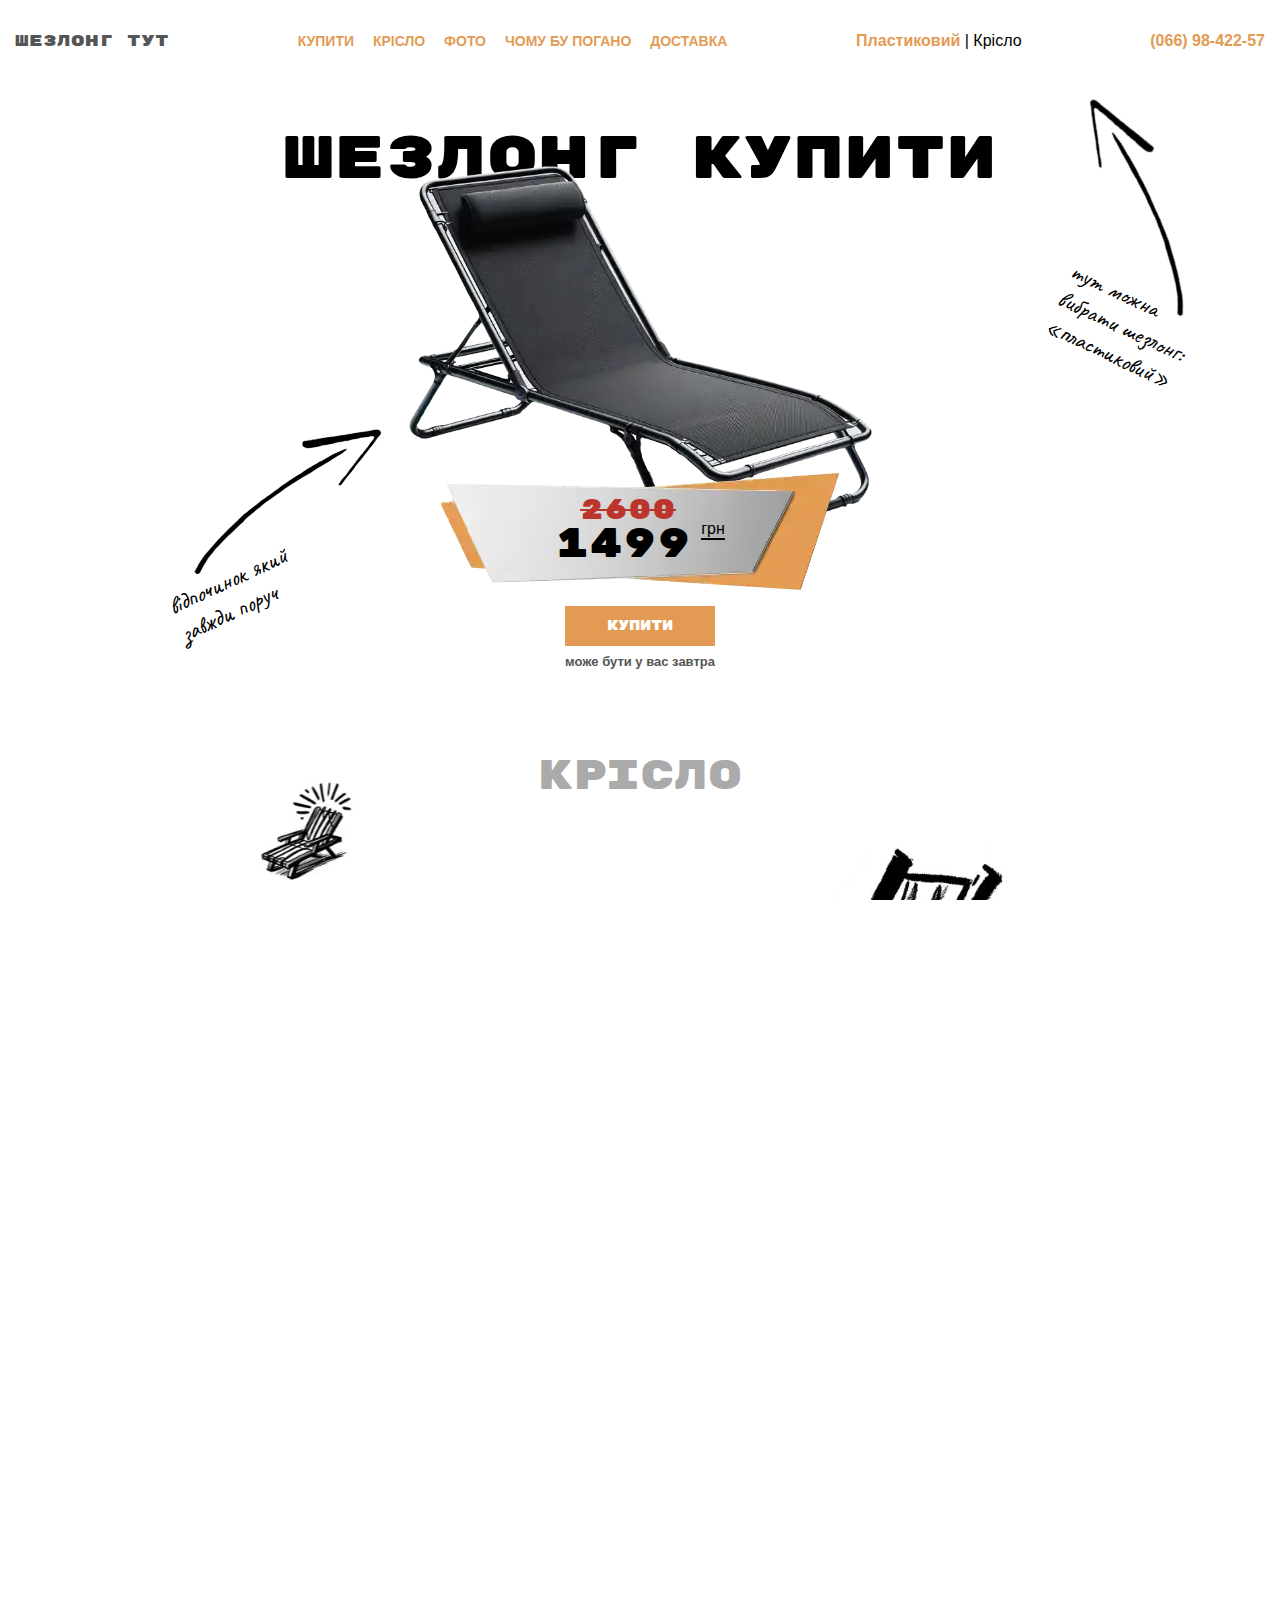
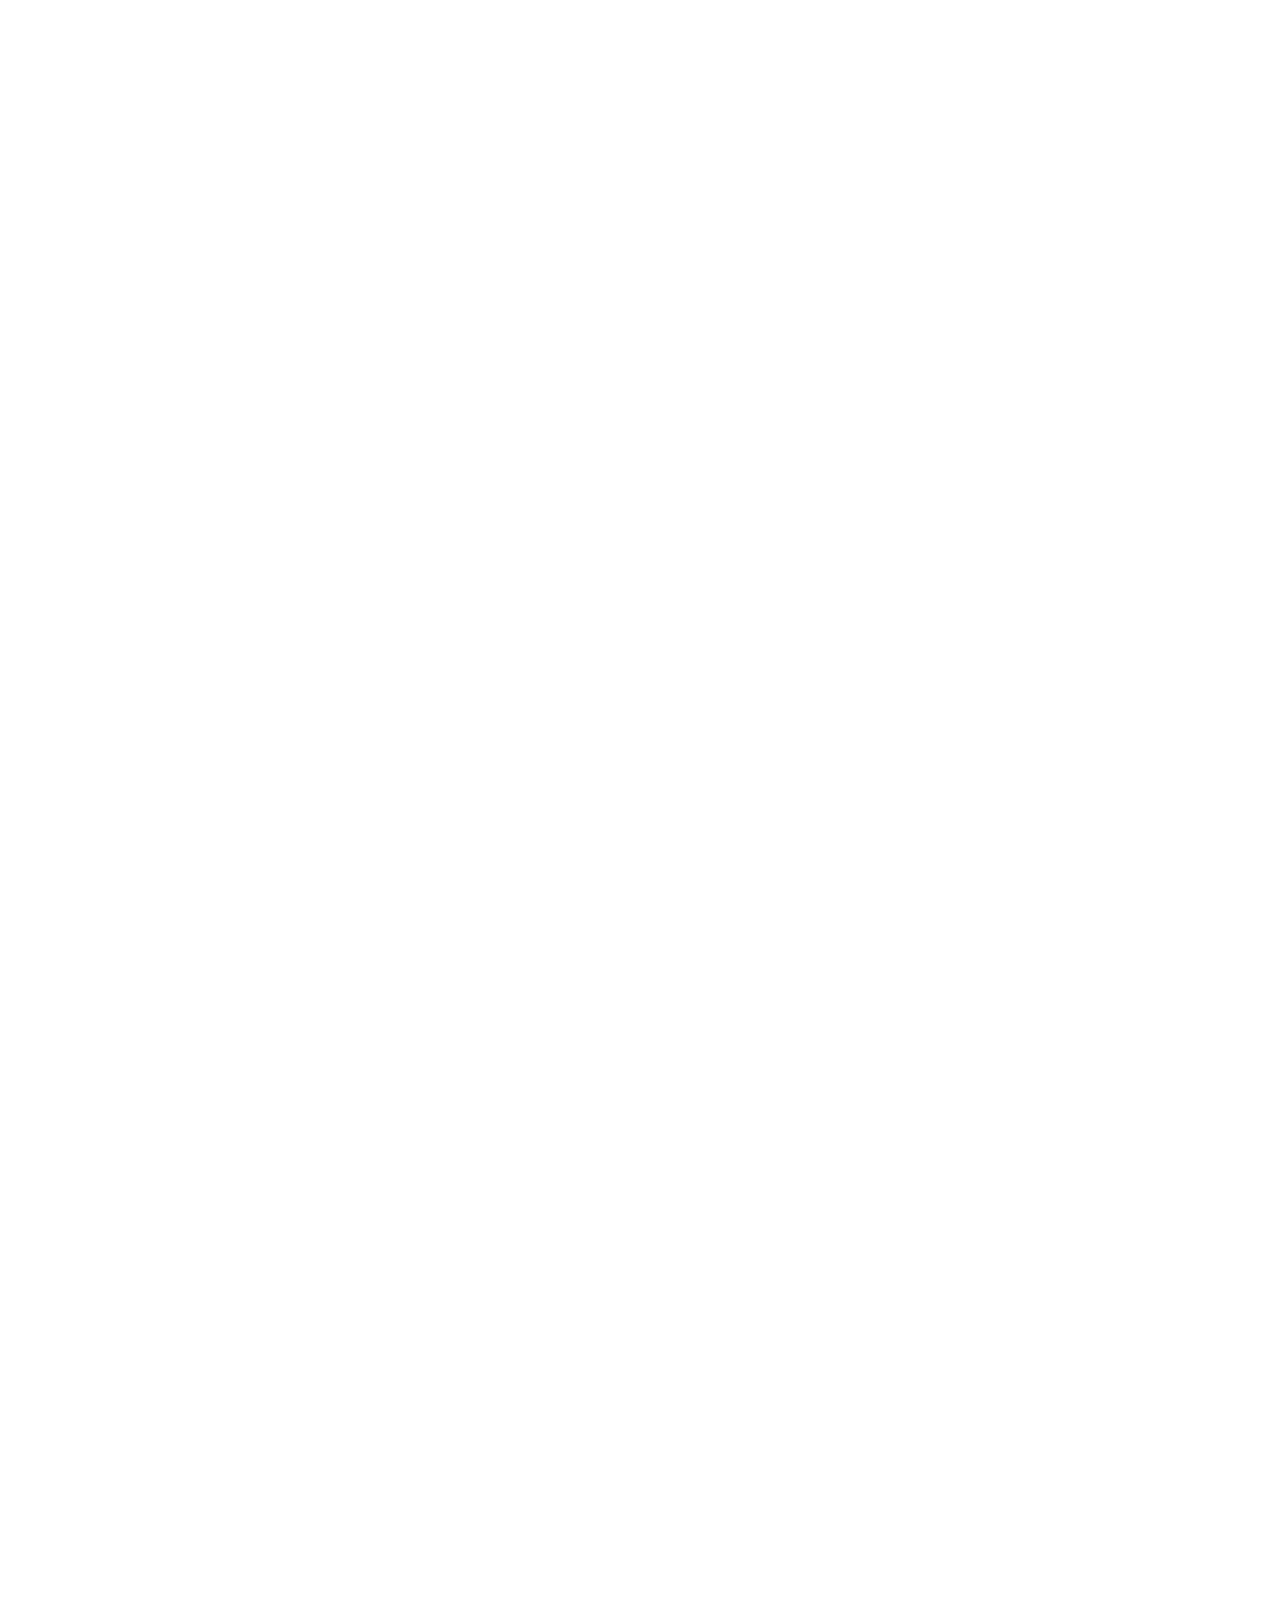
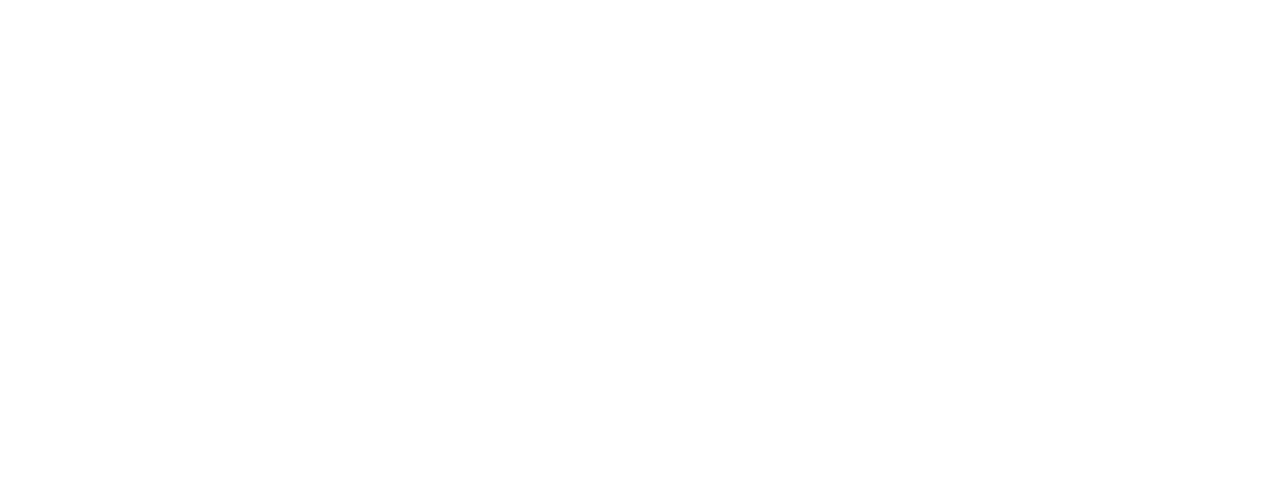
==== krislo-shezlong.html @ 0795b3d0 "added html version for new images" ====
﻿<!DOCTYPE html>
<html lang="uk">
  <head>
    <meta charset="utf-8" />
    <meta name="viewport" content="width=device-width, initial-scale=1" />
    <title>
      Купити Крісло Шезлонг (Розкладний) з Доставкою - Найкращий Вибір для
      Вашого Відпочинку (2100+ Замовлень)
    </title>
    <meta
      name="description"
      content="Крісло Шезлонг (Розкладне) або Шезлонг Пластиковий. Найкраща ціна – ТУТ! Гарантована якість та швидка доставка по всіх містах України. Більше 2100+ задоволених клієнтів. Замовляйте Шезлонг – ТУТ"
    />
    <meta
      name="keywords"
      content="шезлонг, крісло шезлонг, лежак шезлонг, шезлонг пластиковий, шезлонг купити, розкладний, складний, розкладне, складне, купити, недорого, купити бу, шезлонг новий, доставка, Київ, Львів, Україна, найкраща ціна, акція, розпродажа"
    />
    <meta property="og:title" content="Крісло Шезлонг (Розкладний)" />
    <meta
      property="og:description"
      content="Крісло Шезлонг (Розкладне) або Шезлонг Пластиковий. Найкраща ціна – ТУТ! Гарантована якість та швидка доставка по всіх містах України. Більше 2100+ задоволених клієнтів. Замовляйте Шезлонг – ТУТ"
    />
    <meta property="og:type" content="product" />
    <meta property="og:site_name" content="Шезлонг ТУТ" />
    <meta
      property="og:url"
      content="https://shezlongtut.com/krislo-shezlong/"
    />
    <meta
      property="og:image"
      content="https://shezlongtut.com/image/img-v1_promo_page-second.webp"
    />
    <meta http-equiv="content-language" content="uk-UA" />
    <meta name="robots" content="index, follow" />
    <link rel="stylesheet" type="text/css" href="style.css?v=1.1" />
    <link rel="preconnect" href="https://fonts.googleapis.com" />
    <link rel="preconnect" href="https://fonts.gstatic.com" crossorigin />
    <script type="application/ld+json">
      {
        "@context": "https://schema.org",
        "@type": "Product",
        "name": "Крісло Шезлонг (Розкладне)",
        "image": "/image/img-v1_promo_page-second.webp",
        "description": "крісло шезлонг обирають для всіх життєвих пригод, бо воно компактне і просте в використані",
        "brand": {
          "@type": "Thing",
          "name": "Шезлонг ТУТ"
        },
        "offers": {
          "@type": "Offer",
          "priceCurrency": "UAH",
          "price": "1499",
          "itemCondition": "https://schema.org/NewCondition",
          "availability": "https://schema.org/InStock",
          "seller": {
            "@type": "Organization",
            "name": "Шезлонг ТУТ"
          }
        }
      }
    </script>
  </head>
  <body>
    <div id="preloader">ШЕЗЛОНГ ТУТ</div>
    <header id="header" itemscope itemtype="http://schema.org/WebSite">
      <div class="header__box">
        <h3 class="logo">ШЕЗЛОНГ ТУТ</h3>
        <nav
          class="nav"
          role="navigation"
          itemscope
          itemtype="http://schema.org/SiteNavigationElement"
        >
          <a href="#promo" class="nav__item" itemprop="url">КУПИТИ</a>
          <a href="#about" class="nav__item" itemprop="url">КРІСЛО</a>
          <a href="#photo" class="nav__item" itemprop="url">ФОТО</a>
          <a href="#question" class="nav__item" itemprop="url"
            >ЧОМУ БУ ПОГАНО</a
          >
          <a href="#delivery" class="nav__item" itemprop="url">ДОСТАВКА</a>
        </nav>
        <div class="lang">
          <a href="/" class="lang__item">Пластиковий</a> |
          <span class="lang__item">Крісло</span>
        </div>
        <div class="phone">
          <a href="tel:+380669842257" class="phone__item">(066) 98-422-57</a>
        </div>
      </div>
    </header>
    <main>
      <section id="promo" itemscope itemtype="http://schema.org/Product">
        <h1 class="promo__title" itemprop="name">ШЕЗЛОНГ КУПИТИ</h1>
        <img
          src="image/img-v1_promo_page-second.webp?v=2.0"
          class="promo__img"
          width="463"
          height="390"
          itemprop="image"
          alt="шезлонг фотографія"
        />
        <div
          class="promo__price"
          itemprop="offers"
          itemscope
          itemtype="http://schema.org/Offer"
        >
          <meta itemprop="priceCurrency" content="UAH" />
          <span class="price__old">2600</span>
          <div class="price__new" itemprop="price">
            <span class="price__amount">1499</span>
            <span class="price__currency">грн</span>
          </div>
        </div>
        <button class="button__buy">КУПИТИ</button>
        <span class="promo__advice">може бути у вас завтра</span>
        <div class="promo__air air__left">
          <img
            src="image/arrow.png"
            width="195"
            height="150"
            loading="lazy"
            alt="показати"
          />
          <p>відпочинок який завжди поруч</p>
        </div>
        <div class="promo__air air__right">
          <img
            src="image/arrow.png"
            width="195"
            height="150"
            loading="lazy"
            alt="показати"
          />
          <p>тут можна вибрати шезлонг: «пластиковий»</p>
        </div>
      </section>
      <section id="about" itemscope itemtype="http://schema.org/Thing">
        <h2 class="about__title" itemprop="name">КРІСЛО</h2>
        <div class="wrap about__box">
          <div class="about__content">
            <h3>Недорого</h3>
            <p itemprop="description">
              Ми маємо прямого постачальника якісних шезлонгів із ціною 1499
              грн. Тоді як вартість у конкурентів значно завищена.
            </p>
            <h3>Україна</h3>
            <p>
              Вже доставлено 2100+ замовлень у ваші міста: Київ, Львів та по
              всій Україні.
            </p>
          </div>
          <img
            src="image/img-v1_about_page-first.webp?v=2.0"
            class="about__img"
            width="330"
            height="330"
            loading="lazy"
            itemprop="image"
            alt="малюнок шезлонгу"
          />
          <div class="about__air">
            <img
              src="image/img-v1_about_icon_1.webp"
              class="air__top"
              width="98"
              height="100"
              loading="lazy"
              alt="крісло"
            />
            <img
              src="image/img-v1_about_icon_2.webp"
              class="air__left"
              width="55"
              height="100"
              loading="lazy"
              alt="коктейль"
            />
            <img
              src="image/star.webp"
              class="air__right"
              width="99"
              height="100"
              loading="lazy"
              alt="сонце"
            />
          </div>
        </div>
      </section>
      <section id="photo" itemscope itemtype="http://schema.org/ItemList">
        <h2 class="photo__title">ФОТО</h2>
        <div class="wrap">
          <ol
            class="photo__list"
            itemprop="itemListElement"
            itemscope
            itemtype="http://schema.org/ListItem"
          >
            <li
              class="photo__item active"
              itemprop="item"
              itemscope
              itemtype="http://schema.org/ImageObject"
            >
              <img
                src="image/img-v1_mini_1_photo_page-second.webp"
                width="170"
                height="128"
                loading="lazy"
                alt="фотографія шезлонгу"
              />
              <meta itemprop="name" content="фотографія шезлонгу" />
            </li>
            <li
              class="photo__item"
              itemprop="item"
              itemscope
              itemtype="http://schema.org/ImageObject"
            >
              <img
                src="image/img-v1_mini_2_photo_page-second.webp"
                width="170"
                height="128"
                loading="lazy"
                alt="шезлонг складний"
              />
              <meta itemprop="name" content="шезлонг складний" />
            </li>
            <li
              class="photo__item"
              itemprop="item"
              itemscope
              itemtype="http://schema.org/ImageObject"
            >
              <img
                src="image/img-v1_mini_3_photo_page-second.webp"
                width="170"
                height="128"
                loading="lazy"
                alt="вигляд збоку"
              />
              <meta itemprop="name" content="вигляд збоку" />
            </li>
          </ol>
          <div class="photo__wrap">
            <div class="photo__frame">
              <img
                src="image/img-v1_big_1_photo_page-second.webp"
                width="550"
                height="413"
                loading="lazy"
                class="active"
                alt="фото шезлонгу"
              />
            </div>
            <div class="photo__control">
              <button class="photo__arrow-back"></button
              ><button class="photo__arrow-next"></button>
            </div>
          </div>
          <div class="photo__content">
            <h3>В наявності</h3>
            <ul>
              <li><strong>Кольори:</strong></li>
              <li>чорний, сірий, бежевий</li>
              <br />
              <li><strong>Характеристики:</strong></li>
              <li>- сталь з порошковим покриттям</li>
              <li>- діаметр труби каркаса: 25 мм</li>
              <li>- товщина труби каркаса: 1,2 мм</li>
              <li>- максимальне навантаження: 120 кг</li>
              <br />
              <li><strong>В комплекті:</strong></li>
              <li>підголовник , підставка для напоїв, підлокітники</li>
              <br />
            </ul>
            <button class="button__buy">КУПИТИ</button>
          </div>
        </div>
      </section>
      <section id="question" itemscope itemtype="http://schema.org/FAQPage">
        <h2 class="question__title">ШЕЗЛОНГ БУ <span>?</span></h2>
        <dl class="question__list">
          <div
            class="question__item"
            itemscope
            itemprop="mainEntity"
            itemtype="http://schema.org/Question"
          >
            <dt itemprop="name">Чому не варто купувати БУ?</dt>
            <dd
              itemprop="acceptedAnswer"
              itemscope
              itemtype="http://schema.org/Answer"
            >
              <span itemprop="text">
                Б/У шезлонги можуть приховувати пошкодження, особливо
                потертості, що сприяють іржі. У нас лише нові, з гарантованою
                якістю, а доступна ціна дарує всім можливість насолоджуватися
                якісним відпочинком.
              </span>
            </dd>
            <img
              src="image/img-v1_question_icon_1.webp"
              width="63"
              height="80"
              loading="lazy"
              alt="кокос"
            />
          </div>
          <div
            class="question__item"
            itemscope
            itemprop="mainEntity"
            itemtype="http://schema.org/Question"
          >
            <dt itemprop="name">Який обрати для відпочинку?</dt>
            <dd
              itemprop="acceptedAnswer"
              itemscope
              itemtype="http://schema.org/Answer"
            >
              <span itemprop="text">
                Забудьте про пошук ідеального шезлонга - ми все зробили за вас!
                Виглядайте стильно та комфортно на наших шезлонгах у чорному,
                сірому або бежевому кольорі, та з карним комплектом для
                найкращого відпочинку.
              </span>
            </dd>
            <img
              src="image/img-v1_question_icon_2.webp"
              width="106"
              height="80"
              loading="lazy"
              alt="Сонцезахисні окуляри"
            />
          </div>
          <div
            class="question__item"
            itemscope
            itemprop="mainEntity"
            itemtype="http://schema.org/Question"
          >
            <dt itemprop="name">Яка різниця між шезлонгами?</dt>
            <dd
              itemprop="acceptedAnswer"
              itemscope
              itemtype="http://schema.org/Answer"
            >
              <span itemprop="text">
                Крісло-шезлонг - комбінація стільця та лежака з метал. каркасом
                і зручним сидінням, ідеальне для відпочинку. Пластиковий шезлонг
                - легкий, стійкий до погодних умов, але менш комфортний для
                тривалого сидіння.
              </span>
            </dd>
            <img
              src="image/img-v1_question_icon_3.webp"
              width="88"
              height="80"
              loading="lazy"
              alt="рятувальний круг"
            />
          </div>
          <div
            class="question__item"
            itemscope
            itemprop="mainEntity"
            itemtype="http://schema.org/Question"
          >
            <dt itemprop="name">Де купити?</dt>
            <dd
              itemprop="acceptedAnswer"
              itemscope
              itemtype="http://schema.org/Answer"
            >
              <span itemprop="text">
                Ви можете купити крісло-шезлонг у нас, замовивши на нашому
                сайті: shezlongtut.com Отримайте якісний відпочинок з
                найпопулярнішою, зручною й стильною моделлю. 
              </span>
            </dd>
            <img
              src="image/img-v1_question_icon_4.webp"
              width="68"
              height="80"
              loading="lazy"
              alt="пісочне відерце"
            />
          </div>
          <div
            class="question__item"
            itemscope
            itemprop="mainEntity"
            itemtype="http://schema.org/Question"
          >
            <dt itemprop="name">Чим відрізняється від крісла?</dt>
            <dd
              itemprop="acceptedAnswer"
              itemscope
              itemtype="http://schema.org/Answer"
            >
              <span itemprop="text">
                Шезлонг відрізняється від крісла своєю здатністю розкладатися,
                надаючи можливість змінювати позу для максимального комфорту. У
                крісла зазвичай фіксоване сидіння.
              </span>
            </dd>
            <img
              src="image/img-v1_question_icon_5.webp"
              width="73"
              height="80"
              loading="lazy"
              alt="пісочна лопатка"
            />
          </div>
          <div
            class="question__item"
            itemscope
            itemprop="mainEntity"
            itemtype="http://schema.org/Question"
          >
            <dt itemprop="name">Де в Україні купити якісний?</dt>
            <dd
              itemprop="acceptedAnswer"
              itemscope
              itemtype="http://schema.org/Answer"
            >
              <span itemprop="text">
                Найпопулярніші моделі, висока якість та комфорт гарантовано – на
                shezlongtut.com. Заходьте та обирайте ідеальний шезлонг із двох
                найпопулярніших для свого відпочинку!
              </span>
            </dd>
            <img
              src="image/img-v1_question_icon_6.webp"
              width="90"
              height="80"
              loading="lazy"
              alt="кокос у розрізі"
            />
          </div>
        </dl>
      </section>
      <section id="delivery">
        <h2 class="delivery__title">ДОСТАВКА</h2>
        <div class="wrap delivery__box">
          <div class="delivery__option">
            <h3>Оплата</h3>
            <div class="delivery__img">
              <img
                src="image/master_card.png"
                width="65"
                height="40"
                alt="кредитна карта"
              />
              <img
                src="image/hryvna.png"
                width="59"
                height="40"
                alt="готівка"
              />
            </div>
            <p>
              Приймаємо платежі онлайн через кредитну карту і готівкою при
              наложеному платежі.
            </p>
            <div class="advice">
              Ви можете придбати шезлонг:
              <h6>київ</h6>
              ,
              <h6>львів</h6>
              ,
              <h6>рівне</h6>
              , та в інших містах
              <h6>України</h6>
              .
            </div>
          </div>
          <div class="delivery__option">
            <h3>Повернення</h3>
            <div class="delivery__img">
              <img
                src="image/nova_poshta.png"
                width="40"
                height="40"
                alt="нова пошта"
              />
              <img
                src="image/ukrposhta.png"
                width="27"
                height="40"
                alt="укр пошта"
              />
            </div>
            <p>Ми відправляємо і новою поштою, і укр поштою.</p>
            <div class="advice">
              Відсутність ознак використання товару, забруднень, сторонніх
              запахів; наявність ярликів; збережений товарний вигляд.
            </div>
          </div>
        </div>
        <button class="button__buy">КУПИТИ</button>
        <div class="delivery__air air__left">
          <img
            src="image/arrow.png"
            width="195"
            height="150"
            loading="lazy"
            alt="вибрати"
          />
          <p>найкраща в житті покупка</p>
        </div>
        <div class="delivery__air air__right">
          <img
            src="image/arrow.png"
            width="195"
            height="150"
            loading="lazy"
            alt="вибрати"
          />
          <p>ми тебе не змушуємо, бо ти сам цього хочеш (:</p>
        </div>
      </section>
      <section id="outreach">
        <h2 class="outreach__title">ТАКОЖ КУПУЮТЬ</h2>
        <div class="outreach__list">
          <a
            href="https://monopolytut.com/"
            rel="dofollow"
            class="outreach__item"
          >
            <img
              src="image/monopolytut_com.webp"
              width="164"
              height="200"
              loading="lazy"
              alt="монополія"
            />
            <span class="outreach__name">МОНОПОЛІЯ</span>
          </a>
          <a
            href="https://shahmatytut.com/"
            rel="dofollow"
            class="outreach__item"
          >
            <img
              src="image/shahmatytut_com.webp"
              width="317"
              height="200"
              loading="lazy"
              alt="шахмати"
            />
            <span class="outreach__name">ШАХМАТИ</span>
          </a>
          <a
            href="https://elkatut.com/180sm"
            rel="dofollow"
            class="outreach__item"
          >
            <img
              src="image/elkatut_com.webp"
              width="140"
              height="200"
              loading="lazy"
              alt="ялинка штучна"
            />
            <span class="outreach__name">ЯЛИНКА ШТУЧНА</span>
          </a>
        </div>
      </section>
    </main>
    <div id="modal">
      <div class="modal__content">
        <h2 class="modal__title">Замовити Шезлонг</h2>
        <div class="wrap modal__box">
          <div class="modal__choice">
            <strong>Оплата:</strong>
            <div class="choice__item">
              <label
                >Готівка
                <input type="radio" name="payment" value="cash" checked />
                <span class="radio__button">
                  <i class="check"></i>
                </span>
              </label>
            </div>
            <div class="choice__item">
              <label
                >Кредитна карта
                <input type="radio" name="payment" value="online" />
                <span class="radio__button">
                  <i class="check"></i>
                </span>
              </label>
            </div>
            <hr />
            <strong>Доставка:</strong>
            <div class="choice__item">
              <label
                >Нова пошта
                <input type="radio" name="service" value="nova" checked />
                <span class="radio__button">
                  <i class="check"></i>
                </span>
              </label>
            </div>
            <div class="choice__item">
              <label
                >Укр пошта
                <input type="radio" name="service" value="ukr" />
                <span class="radio__button">
                  <i class="check"></i>
                </span>
              </label>
            </div>
          </div>
          <div class="modal__contact">
            <form id="formSubmit" class="contact__form" method="post">
              <input
                type="text"
                id="name"
                name="name"
                placeholder="Тарас Шевченко"
                required
              />
              <input
                type="tel"
                id="phone"
                name="phone"
                placeholder="067 35 55 499"
                required
              />
              <input
                type="text"
                id="town"
                name="town"
                placeholder="місто Корець"
                required
              />
              <input
                type="text"
                id="post"
                name="post"
                placeholder="Відділеня НП або УП"
                required
              />
              <input type="hidden" name="title" value="Шезлонг (Крісло)" />
              <input type="hidden" name="price" id="price" value="1499" />
              <input type="hidden" name="payment" id="payment" value="cash" />
              <input type="hidden" name="service" id="service" value="nova" />
              <input type="submit" value="Готово" />
            </form>
            <div class="contact__or">- або -</div>
            <div class="contact__social">
              <h4
                class="social__link"
                data-link="https://www.olx.ua/uk/list/user/1qOo9L/"
              >
                OLX
              </h4>
              <h4 class="social__link" data-link="https://t.me/managerr02">
                Телеграм
              </h4>
              <a href="viber://add?number=380669842257" target="_blank"
                >Вайбер</a
              >
            </div>
          </div>
        </div>
      </div>
    </div>
    <!-- CSS and JS files -->
    <link
      href="https://fonts.googleapis.com/css2?family=Caveat:wght@400&family=Rubik+Mono+One&display=swap"
      rel="stylesheet"
    />
    <script src="script.js?v=1.0" defer></script>
    <!-- Analytics -->
    <script
      async
      src="https://www.googletagmanager.com/gtag/js?id=G-CKLNGMW4KH"
    ></script>
    <script>
      window.dataLayer = window.dataLayer || [];
      function gtag() {
        dataLayer.push(arguments);
      }
      gtag('js', new Date());
      gtag('config', 'G-CKLNGMW4KH');
    </script>
    <!-- Hotjar Tracking Code for shezlongtut -->
    <script>
      (function (h, o, t, j, a, r) {
        h.hj =
          h.hj ||
          function () {
            (h.hj.q = h.hj.q || []).push(arguments);
          };
        h._hjSettings = { hjid: 3843644, hjsv: 6 };
        a = o.getElementsByTagName('head')[0];
        r = o.createElement('script');
        r.async = 1;
        r.src = t + h._hjSettings.hjid + j + h._hjSettings.hjsv;
        a.appendChild(r);
      })(window, document, 'https://static.hotjar.com/c/hotjar-', '.js?sv=');
    </script>
  </body>
</html>
---- style.css ----
html,
body {
  height: 100%;
  margin: 0;
  font-family: 'Open Sans', sans-serif;
  scroll-behavior: smooth;
  overflow-x: hidden;
  cursor: url('cursor/default.png'), default;
}
section {
  display: flex;
  flex-direction: column;
  align-items: center;
  padding: 0 10px;
}
a,
button {
  text-decoration: none;
  font-weight: bold;
  color: #e39b53;
  cursor: url('cursor/pointer.png'), default;
}
#preloader {
  position: fixed;
  top: 0;
  left: 0;
  width: 100%;
  height: 100%;
  display: flex;
  justify-content: center;
  align-items: center;
  font-family: monospace;
  font-weight: bold;
  font-size: 16px;
  background-color: #fff;
  color: #555;
  user-select: none;
  transition: opacity 1s ease, visibility 1s ease;
  visibility: visible;
  opacity: 1;
  z-index: 99;
}
.preloader__hide {
  visibility: hidden !important;
  opacity: 0 !important;
}
#header {
  margin: 15px;
}
#header .header__box {
  display: flex;
  justify-content: space-between;
  align-items: center;
}
#header .logo {
  font-family: 'Rubik Mono One', sans-serif;
  font-weight: 400;
  font-size: 16px;
  color: #555;
  user-select: none;
}
#header .nav {
  font-size: 14px;
}
#header .nav .nav__item:not(:last-child) {
  margin-right: 15px;
}
#header .phone {
  display: flex;
  flex-direction: column;
}
#promo {
  position: relative;
}
#promo .promo__title {
  max-width: 800px;
  margin-bottom: -30px;
  font-family: 'Rubik Mono One', sans-serif;
  font-weight: 400;
  font-size: 60px;
  word-break: break-word;
}
#promo .promo__img {
  max-width: 100%;
  max-height: 390px;
}
#promo .promo__price {
  display: flex;
  flex-direction: column;
  justify-content: center;
  align-items: center;
  width: 400px;
  height: 150px;
  margin-top: -100px;
  background-image: url('image/img-v1_promo_bg_page-first.webp');
  background-position: 50%;
  background-size: contain;
  background-repeat: no-repeat;
  font-weight: bold;
  text-align: center;
}
#promo .promo__price .price__old {
  margin-left: -24px;
  margin-bottom: -8px;
  font-family: 'Rubik Mono One', sans-serif;
  font-weight: 400;
  font-size: 28px;
  text-decoration: line-through;
  color: #bb352c;
}
#promo .promo__price .price__new {
  display: flex;
  align-items: flex-start;
}
#promo .promo__price .price__new .price__amount {
  font-family: 'Rubik Mono One', sans-serif;
  font-weight: 400;
  font-size: 40px;
}
#promo .promo__price .price__new .price__currency {
  margin-left: 10px;
  border-bottom: 2px solid #000;
  font-weight: 400;
}
#promo .promo__advice {
  margin-top: 8px;
  font-size: 13px;
  font-weight: bold;
  color: #555;
}
#promo .promo__air {
  position: absolute;
  top: 50%;
  left: 50%;
  font-family: 'Caveat', cursive;
}
#promo .promo__air p {
  width: 150px;
  font-size: 24px;
  transform: rotate(-25deg) translate(0, -50px);
}
#promo .air__left {
  transform: translate(-450px, 50px);
}
#promo .air__right {
  top: 0;
  transform: translate(400px, 50px);
}
#promo .air__right img {
  transform: scaleX(-1);
  rotate: 30deg;
}
#promo .air__right p {
  transform: rotate(25deg) translate(0, -30px);
}
#about {
  position: relative;
  margin-top: 50px;
}
#about .about__title {
  font-family: 'Rubik Mono One', sans-serif;
  font-weight: 400;
  font-size: 40px;
  color: #aaa;
}
#about .about__box {
  display: flex;
  align-items: flex-end;
  max-width: 800px;
}
#about .about__content {
  margin-right: 15px;
  z-index: 2;
}
#about .about__content h3 {
  margin-bottom: 10px;
  font-family: 'Rubik Mono One', sans-serif;
  font-weight: 400;
  font-size: 18px;
  color: #555;
}
#about .about__content p {
  margin-top: 0;
  font-family: 'Caveat', cursive;
  font-size: 24px;
}
#about .about__img {
  width: 330px;
}
#about .about__air {
  position: absolute;
  top: 50%;
  left: 50%;
  transform: translate(-50%, -50%);
  z-index: 1;
}
#about .about__air .air__top {
  height: 100px;
  transform: translate(-250px, -110px);
}
#about .about__air .air__left {
  height: 100px;
  transform: translate(-500px, 175px);
}
#about .about__air .air__right {
  height: 100px;
  transform: translate(400px, 80px);
}
#photo {
  margin-top: 50px;
}
#photo .photo__title {
  font-family: 'Rubik Mono One', sans-serif;
  font-weight: 400;
  font-size: 40px;
  color: #aaa;
}
#photo .photo__box {
  display: flex;
}
#photo .photo__list {
  position: relative;
  padding: 0;
  width: 170px;
  height: 400px;
  cursor: url('cursor/pointer.png'), default;
  list-style: none;
  overflow: hidden;
  overflow-y: scroll;
}
#photo .photo__list img {
  width: 170px;
}

#photo .photo__list .photo__item.active {
  opacity: 1 !important;
}
#photo .photo__list .photo__item {
  position: relative;
  opacity: 0.5;
}
#photo .photo__list .photo__item::after {
  content: '';
  position: absolute;
  top: 50%;
  left: 50%;
  transform: translate(-50%, -50%);
  width: 100%;
  height: 100%;
  background: url(gallery/zoom_in.png) center no-repeat;
}
#photo .photo__list .photo__item.active::after {
  display: none;
}
#photo .photo__list .photo__item:hover {
  opacity: 0.8;
}
#photo .photo__frame {
  position: relative;
  display: flex;
  justify-content: center;
  width: 600px;
  margin: 0 30px;
}
@keyframes fadeIn {
  from {
    opacity: 0;
  }
  to {
    opacity: 1;
  }
}
#photo .photo__frame img {
  width: 550px;
  animation: fadeIn 0.5s ease-in-out;
}
#photo .photo__frame img.active {
  opacity: 1;
}

#photo .photo__list .active {
}

#photo .photo__wrap {
  position: relative;
}

#photo .photo__wrap .photo__control {
  width: 100%;
}
.photo__arrow-back,
.photo__arrow-next {
  display: flex;
  justify-content: center;

  font-size: 18px;
  border: none;
  width: 30px;
  height: 48px;

  cursor: url('cursor/pointer.png'), default;
  outline: none;
}

.photo__arrow-back {
  position: absolute;
  top: 50%;
  left: 2%;
  transform: translateY(-50%);

  background: url(gallery/arrow_back_60px.png) center no-repeat;
  background-color: #fff;
}
.photo__arrow-next {
  position: absolute;
  top: 50%;
  right: 2%;
  transform: translateY(-50%);
  background: url(gallery/arrow_forward_60px.png) center no-repeat;
  background-color: #fff;
}

.photo__arrow-back:active,
.photo__arrow-next:active {
  opacity: 0.5;
}
#photo .photo__content h3 {
  margin-bottom: 10px;
  font-family: 'Rubik Mono One', sans-serif;
  font-weight: 400;
  font-size: 18px;
  color: #555;
}
#photo .photo__content ul {
  margin-top: 0;
  padding: 0;
  font-family: 'Caveat', cursive;
  font-size: 24px;
  list-style: none;
}
#question {
  margin-top: 50px;
}
#question .question__title {
  font-family: 'Rubik Mono One', sans-serif;
  font-weight: 400;
  font-size: 40px;
  color: #aaa;
}
#question .question__list {
  display: flex;
  flex-wrap: wrap;
  justify-content: center;
  max-width: 1200px;
}
#question .question__list .question__item {
  position: relative;
  max-width: 300px;
  margin-right: 15px;
  margin-bottom: 30px;
  padding-left: 65px;
}
#question .question__list .question__item dt {
  position: relative;
  margin-bottom: 10px;
  font-family: 'Rubik Mono One', sans-serif;
  font-weight: 400;
  font-size: 18px;
  color: #555;
  z-index: 2;
}
#question .question__list .question__item dd {
  position: relative;
  margin-top: 0;
  padding: 0;
  font-family: 'Caveat', cursive;
  font-size: 24px;
  list-style: none;
  z-index: 2;
}
#question .question__list .question__item img {
  position: absolute;
  left: 0;
  top: 40px;
  height: 80px;
  z-index: 1;
}
#delivery {
  position: relative;
  margin-top: 50px;
  padding-bottom: 100px;
}
#delivery .delivery__title {
  font-family: 'Rubik Mono One', sans-serif;
  font-weight: 400;
  font-size: 40px;
  color: #aaa;
}
#delivery .delivery__box {
  display: flex;
  justify-content: space-between;
  width: 800px;
  margin-bottom: 30px;
}
#delivery .delivery__option {
  max-width: 380px;
  font-family: 'Caveat', cursive;
  font-size: 24px;
}
#delivery .delivery__option h3 {
  margin-bottom: 10px;
  font-family: 'Rubik Mono One', sans-serif;
  font-weight: 400;
  font-size: 18px;
  color: #555;
}
#delivery .delivery__option .delivery__img {
  height: 40px;
}
#delivery .delivery__option .delivery__img img {
  height: 40px;
}
#delivery .delivery__option .advice {
  display: flex;
  align-items: center;
  flex-wrap: wrap;
  font-size: 18px;
  color: #555;
}
#delivery .delivery__option .advice h6 {
  margin: 0 5px;
  font-size: 18px;
}
#delivery .delivery__air {
  position: absolute;
  top: 50%;
  left: 50%;
  font-family: 'Caveat', cursive;
}
#delivery .delivery__air p {
  width: 150px;
  font-size: 24px;
}
#delivery .air__left {
  transform: translate(-400px, 65px);
}
#delivery .air__left p {
  transform: rotate(-25deg) translate(-65px, -230px);
}
#delivery .air__left img {
  transform: scaleX(-1) rotate(210deg);
}
#delivery .air__right {
  top: 0;
  transform: translate(200px, 340px);
}
#delivery .air__right img {
  transform: rotate(210deg);
}
#delivery .air__right p {
  transform: rotate(25deg) translate(110px, -275px);
}
#outreach {
  margin-top: 50px;
  padding-bottom: 100px;
}
#outreach .outreach__title {
  font-family: 'Rubik Mono One', sans-serif;
  font-weight: 400;
  font-size: 40px;
  color: #aaa;
}
#outreach .outreach__list {
  display: flex;
  justify-content: center;
  width: 100%;
  overflow-x: auto;
}
#outreach .outreach__list .outreach__item {
  display: flex;
  flex-direction: column;
  align-items: center;
  width: 150px;
  margin: 0 15px;
}
#outreach .outreach__list .outreach__name {
  margin-top: 20px;
  font-size: 14px;
  text-align: center;
}
#modal {
  position: fixed;
  left: 0;
  top: 0;
  display: none;
  width: 100%;
  height: 100%;
  background-color: rgba(0, 0, 0, 0.4);
  transition: opacity 1s ease;
  z-index: 3;
}
#modal .modal__content {
  display: flex;
  flex-direction: column;
  align-items: center;
  margin: auto;
  padding: 20px;
  width: auto;
  background-color: #fefefe;
  border: 1px solid #888;
  border-radius: 15px;
  box-shadow: 0 30px 15px -20px #333;
}
#modal .modal__content .modal__title {
  margin-top: 5px;
  font-family: 'Rubik Mono One', sans-serif;
  font-weight: 400;
  font-size: 40px;
  color: #aaa;
}
#modal .modal__content .modal__choice {
  display: flex;
  flex-direction: column;
  align-items: flex-end;
  width: 200px;
  margin-right: 15px;
}
#modal .modal__content .modal__choice strong {
  margin: 5px 0;
  font-family: 'Rubik Mono One', sans-serif;
  font-weight: 400;
  font-size: 18px;
  color: #555;
}
#modal .modal__content .modal__choice .choice__item {
  display: flex;
  align-items: center;
  margin-bottom: 5px;
}
#modal .modal__content .modal__choice .choice__item input[type='radio'] {
  display: none;
}
#modal
  .modal__content
  .modal__choice
  .choice__item
  input[type='radio']:checked
  + .radio__button
  .check {
  transform: translate(-50%, -50%) scale(1);
}
#modal .modal__content .modal__choice .choice__item .radio__button {
  width: 20px;
  height: 20px;
  margin-left: 10px;
  border-radius: 50%;
  background: #fff;
  border: 2px solid #e39b53;
  display: inline-block;
  position: relative;
}
#modal .modal__content .modal__choice .choice__item .radio__button .check {
  width: 13px;
  height: 13px;
  border-radius: 50%;
  background: #e39b53;
  position: absolute;
  top: 50%;
  left: 50%;
  transform: translate(-50%, -50%) scale(0);
  transition: 300ms transform ease-in-out;
}
#modal .modal__content .modal__choice .choice__item label {
  display: flex;
  align-items: center;
  flex-wrap: wrap;
  font-size: 18px;
  color: #555;
}
#modal .modal__content .modal__choice .choice__item * {
  cursor: url('cursor/pointer.png'), default;
}
#modal .modal__content .modal__contact {
  display: flex;
  flex-direction: column;
  align-items: center;
  width: 230px;
}
#modal .modal__content .modal__contact .contact__form {
  display: flex;
  flex-direction: column;
}
#modal .modal__content .modal__contact .contact__form input {
  margin-top: 5px;
  padding: 12px 12px;
  font-size: 16px;
  border: 5px solid #c3c3c3;
  outline: 0;
  cursor: url('cursor/pointer.png'), default;
}
#modal .modal__content .modal__contact .contact__form input[type='submit'] {
  padding: 12px 20px;
  background: #e39b53;
  font-family: 'Rubik Mono One', cursive;
  font-weight: 400;
  color: #fff;
  outline: 0;
  border: 0;
}
#modal .modal__content .modal__contact .contact__or {
  margin: 15px 0;
}
#modal .modal__content .modal__contact .contact__social {
  display: flex;
  justify-content: space-between;
  width: 100%;
}
#modal .modal__content .modal__contact .contact__social h4 {
  margin: 0;
  color: #e39b53;
  cursor: url('cursor/pointer.png'), default;
}
.wrap {
  display: flex;
}
.button__buy {
  width: 150px;
  padding: 12px 20px;
  background: #e39b53;
  font-family: 'Rubik Mono One', cursive;
  font-weight: 400;
  color: #fff;
  outline: 0;
  border: 0;
}
img {
  -webkit-user-select: none;
  -moz-user-select: none;
  -ms-user-select: none;
  user-select: none;
  pointer-events: none;
}
::selection {
  background-color: #aaa;
  color: #fff;
}
@media (max-width: 862px) {
  #header .logo {
    display: none;
  }
  #header .nav {
    display: none;
  }
  #promo .promo__title {
    font-size: 42px;
    margin-bottom: -75px;
  }
  #promo .promo__air {
    display: none;
  }
  #about .about__box {
    flex-direction: column;
    align-items: center;
  }
  #about .about__air {
    display: none;
  }
  #photo .wrap {
    flex-direction: column;
    align-items: center;
  }
  #photo .photo__list {
    display: flex;
    height: auto;
    width: auto;
  }
  #delivery .delivery__box {
    flex-direction: column;
    align-items: center;
    width: auto;
    padding: 10px;
  }
  #delivery .delivery__air {
    display: none;
  }
  #outreach .outreach__list {
    justify-content: flex-start;
  }
  #modal .modal__content {
    margin: 30px;
    overflow-y: scroll;
  }
  #modal .modal__content .modal__title {
    font-size: 30px;
    text-align: center;
  }
  #modal .modal__content .modal__box {
    flex-direction: column;
    align-items: flex-end;
  }
  #modal .modal__content .modal__choice {
    margin-right: 0;
  }
}

@media (max-width: 635px) {
  .photo__arrow-back {
    left: 10%;
  }
  .photo__arrow-next {
    right: 10%;
  }
}

@media (max-width: 500px) {
  .photo__arrow-back {
    left: 15%;
  }
  .photo__arrow-next {
    right: 15%;
  }
}

@media (max-width: 450px) {
  .photo__arrow-back {
    left: 20%;
  }
  .photo__arrow-next {
    right: 20%;
  }
}
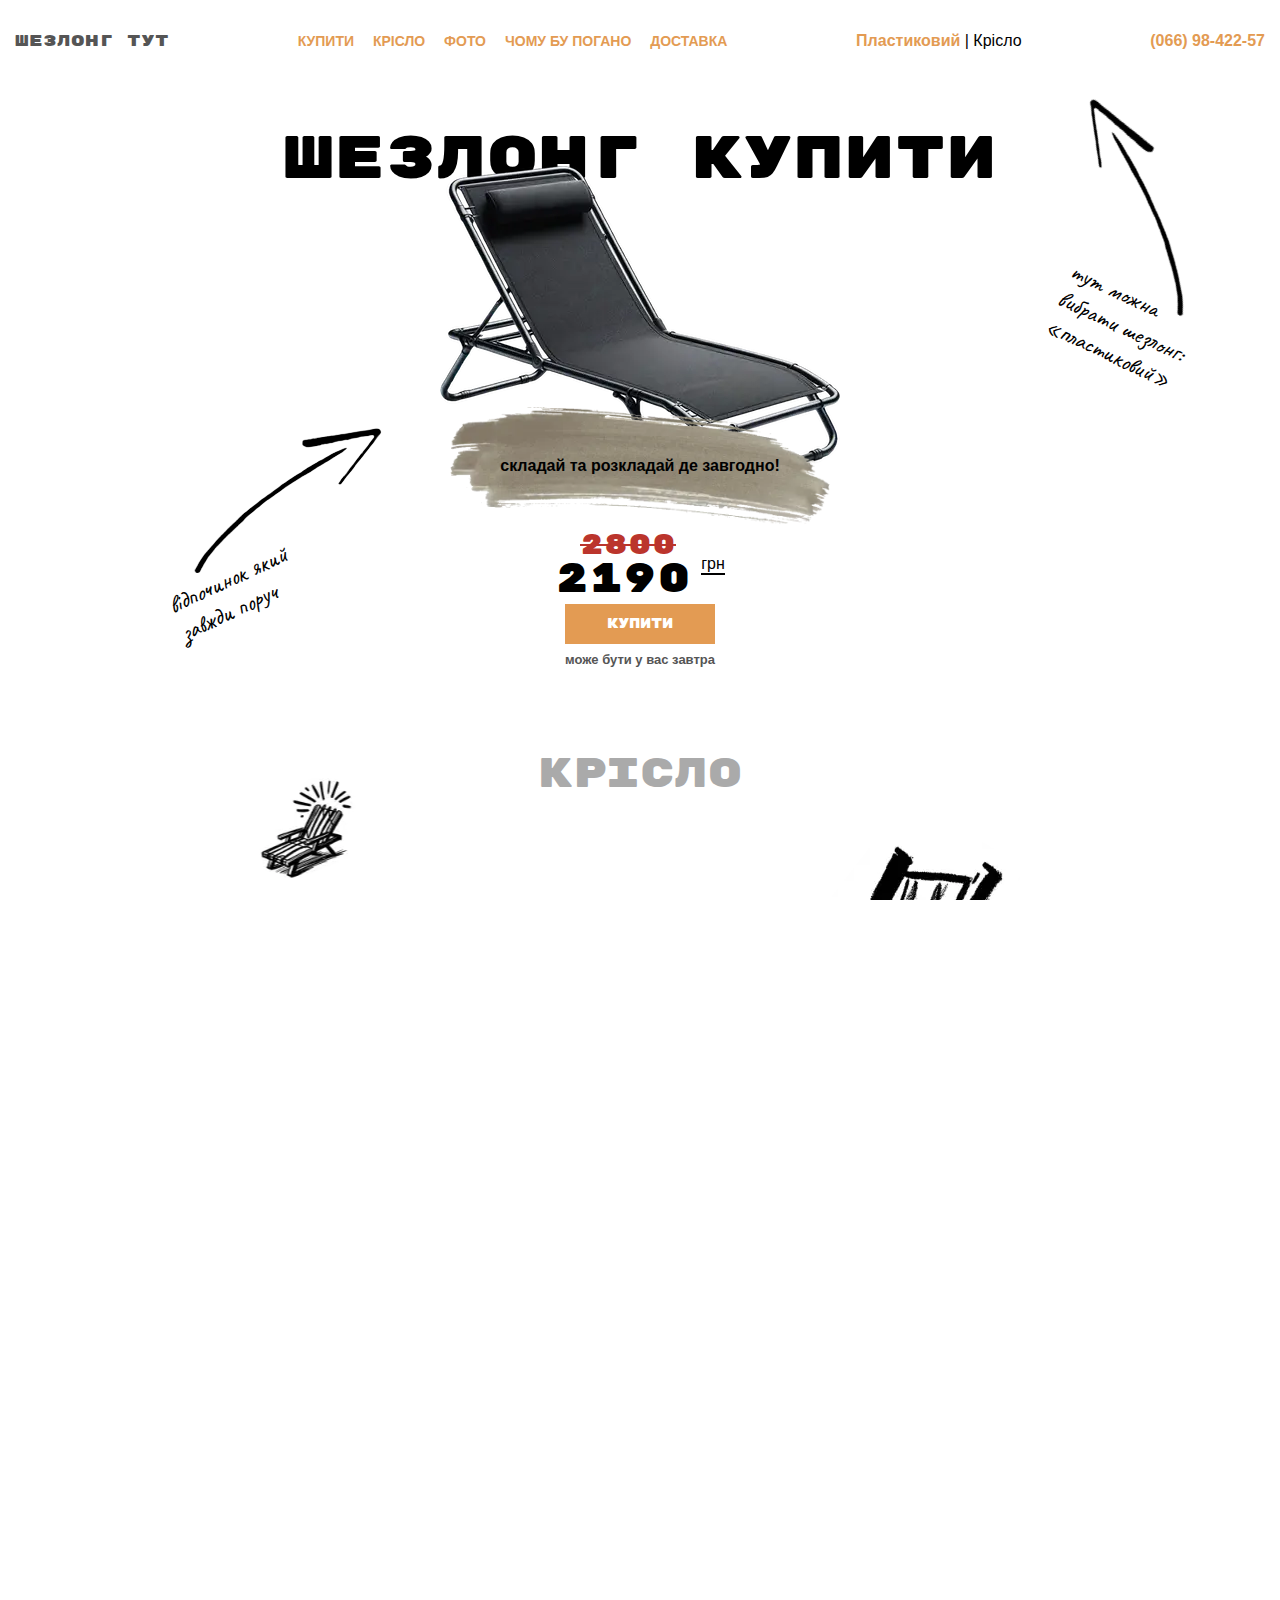
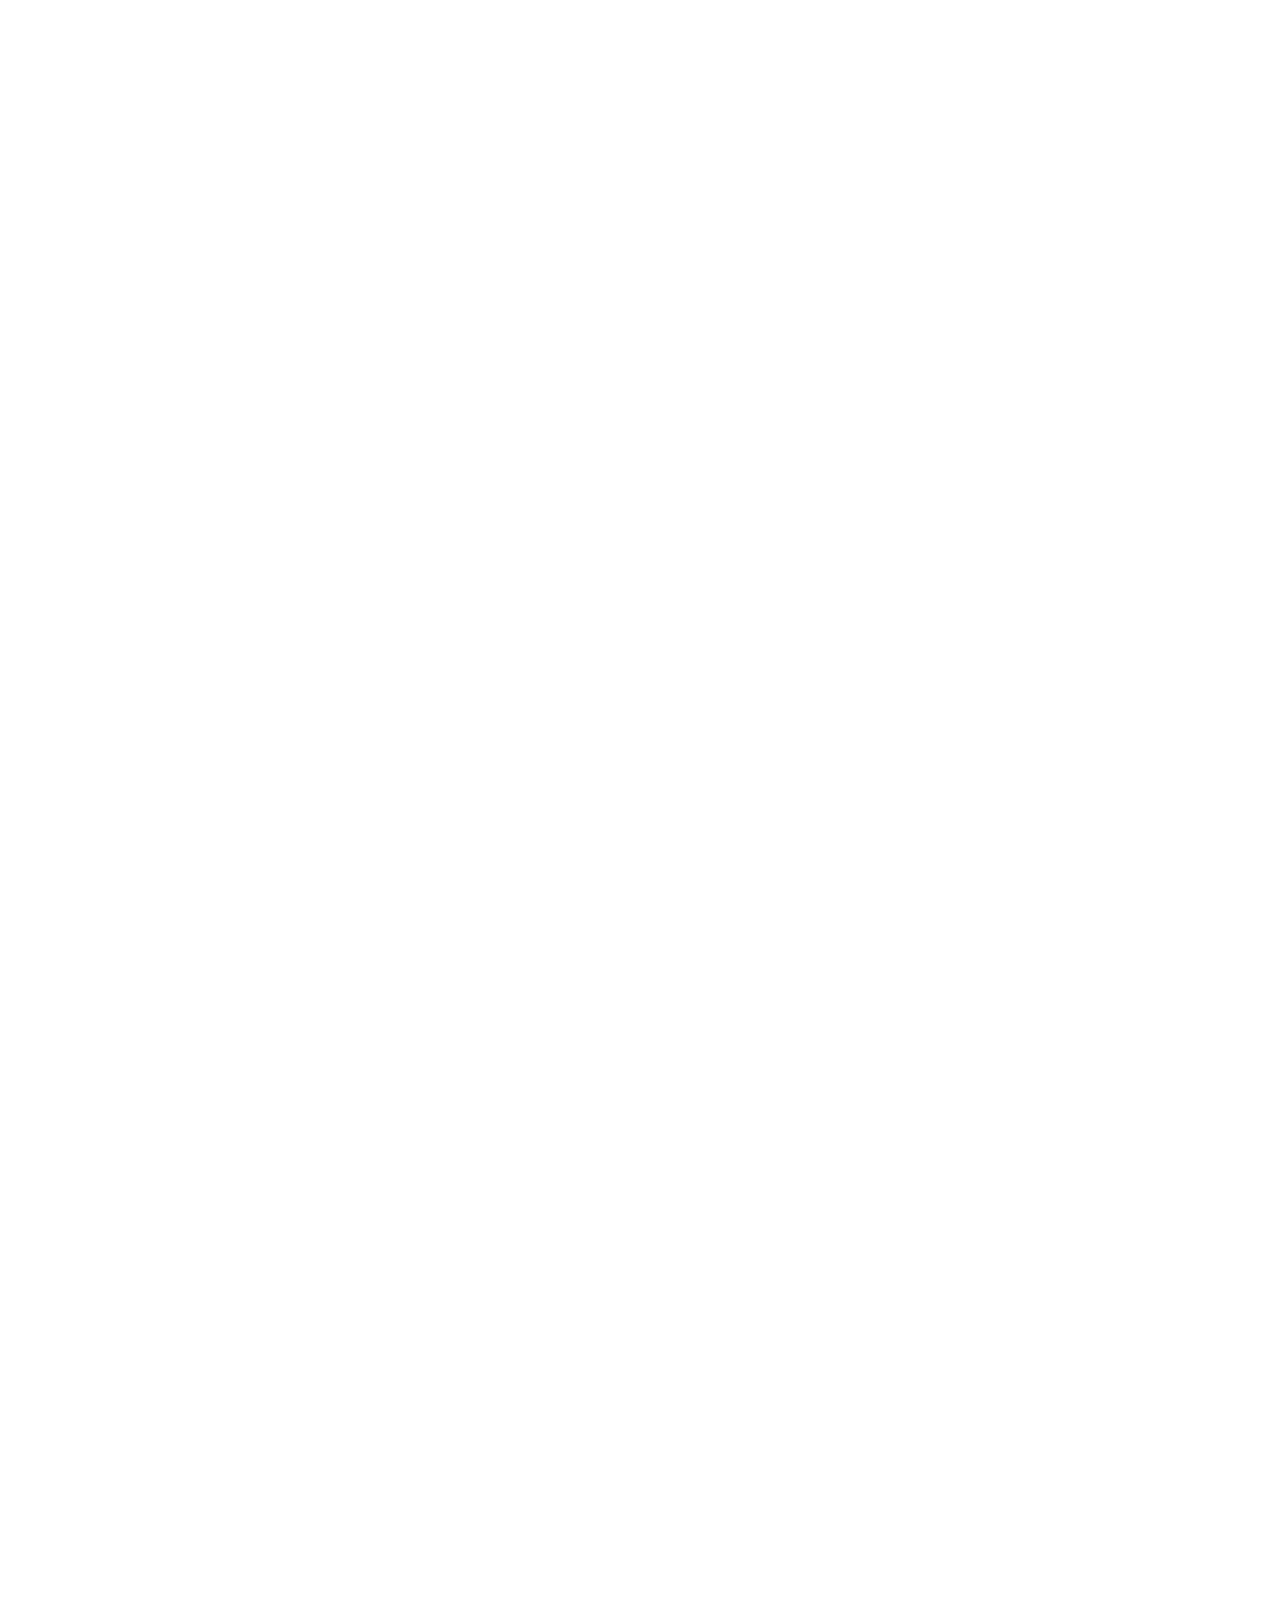
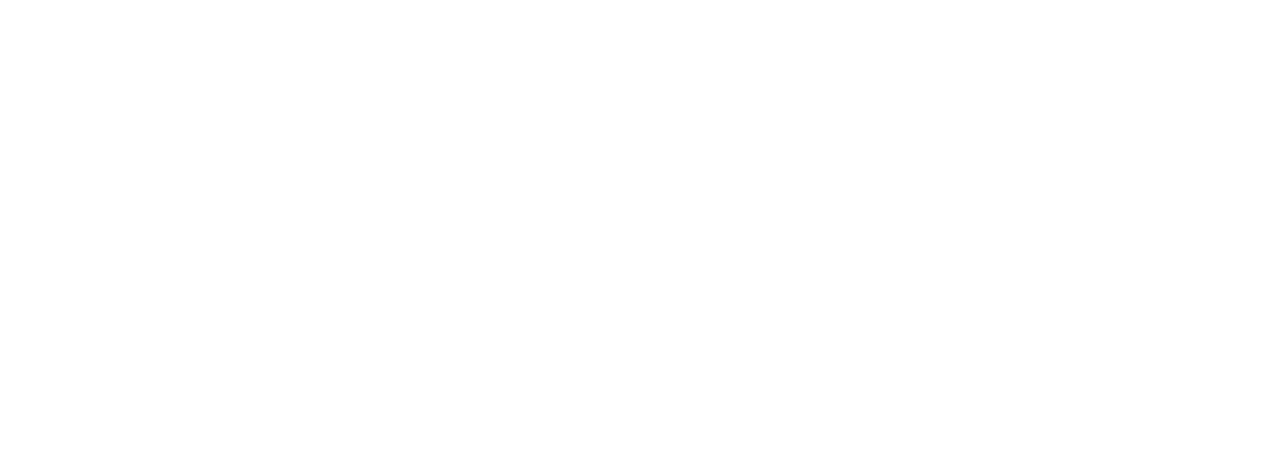
==== commit 3e64a654: "edits" ====
--- a/krislo-shezlong.html
+++ b/krislo-shezlong.html
@@ -4,35 +4,31 @@
     <meta charset="utf-8" />
     <meta name="viewport" content="width=device-width, initial-scale=1" />
     <title>
-      Купити Крісло Шезлонг (Розкладний) з Доставкою - Найкращий Вибір для
-      Вашого Відпочинку (2100+ Замовлень)
+      Крісло Шезлонг (Розкладний) – Купити з Доставкою (2100+ Замовлень)
     </title>
     <meta
       name="description"
-      content="Крісло Шезлонг (Розкладне) або Шезлонг Пластиковий. Найкраща ціна – ТУТ! Гарантована якість та швидка доставка по всіх містах України. Більше 2100+ задоволених клієнтів. Замовляйте Шезлонг – ТУТ"
+      content="Крісло Шезлонг (Розкладне) доступный для замовлення. Відмінна якість, доставка по всій Україні. Швидка доставка та краща ціна на ринку. Понад 2100+ задоволених клієнтів"
     />
     <meta
       name="keywords"
       content="шезлонг, крісло шезлонг, лежак шезлонг, шезлонг пластиковий, шезлонг купити, розкладний, складний, розкладне, складне, купити, недорого, купити бу, шезлонг новий, доставка, Київ, Львів, Україна, найкраща ціна, акція, розпродажа"
     />
-    <meta property="og:title" content="Крісло Шезлонг (Розкладний)" />
+    <meta property="og:title" content="Шезлонг Купити" />
     <meta
       property="og:description"
-      content="Крісло Шезлонг (Розкладне) або Шезлонг Пластиковий. Найкраща ціна – ТУТ! Гарантована якість та швидка доставка по всіх містах України. Більше 2100+ задоволених клієнтів. Замовляйте Шезлонг – ТУТ"
+      content="Крісло Шезлонг (Розкладне) доступный для замовлення. Відмінна якість, доставка по всій Україні. Швидка доставка та краща ціна на ринку. Понад 2100+ задоволених клієнтів"
     />
     <meta property="og:type" content="product" />
     <meta property="og:site_name" content="Шезлонг ТУТ" />
-    <meta
-      property="og:url"
-      content="https://shezlongtut.com/krislo-shezlong/"
-    />
+    <meta property="og:url" content="https://shezlongtut.com/krislo-shezlong" />
     <meta
       property="og:image"
-      content="https://shezlongtut.com/image/img-v1_promo_page-second.webp"
+      content="https://shezlongtut.com/image/img_promo_second-page.webp"
     />
     <meta http-equiv="content-language" content="uk-UA" />
     <meta name="robots" content="index, follow" />
-    <link rel="stylesheet" type="text/css" href="style.css?v=1.1" />
+    <link rel="stylesheet" type="text/css" href="style.css?v=1.3" />
     <link rel="preconnect" href="https://fonts.googleapis.com" />
     <link rel="preconnect" href="https://fonts.gstatic.com" crossorigin />
     <script type="application/ld+json">
@@ -40,16 +36,16 @@
         "@context": "https://schema.org",
         "@type": "Product",
         "name": "Крісло Шезлонг (Розкладне)",
-        "image": "/image/img-v1_promo_page-second.webp",
-        "description": "крісло шезлонг обирають для всіх життєвих пригод, бо воно компактне і просте в використані",
+        "image": "/image/img_promo_second-page.webp?v=3.0",
+        "description": "обирають для всіх життєвих пригод, бо воно компактне, практичне і просте в використані",
         "brand": {
-          "@type": "Thing",
+          "@type": "Brand",
           "name": "Шезлонг ТУТ"
         },
         "offers": {
           "@type": "Offer",
           "priceCurrency": "UAH",
-          "price": "1499",
+          "price": 2190,
           "itemCondition": "https://schema.org/NewCondition",
           "availability": "https://schema.org/InStock",
           "seller": {
@@ -92,13 +88,16 @@
       <section id="promo" itemscope itemtype="http://schema.org/Product">
         <h1 class="promo__title" itemprop="name">ШЕЗЛОНГ КУПИТИ</h1>
         <img
-          src="image/img-v1_promo_page-second.webp?v=2.0"
+          src="image/img_promo_second-page.webp?v=3.0"
           class="promo__img"
-          width="463"
-          height="390"
+          width="400"
+          height="337"
           itemprop="image"
           alt="шезлонг фотографія"
         />
+        <div class="promo_description" itemprop="description">
+          складай та розкладай де завгодно!
+        </div>
         <div
           class="promo__price"
           itemprop="offers"
@@ -106,9 +105,9 @@
           itemtype="http://schema.org/Offer"
         >
           <meta itemprop="priceCurrency" content="UAH" />
-          <span class="price__old">2600</span>
+          <span class="price__old">2800</span>
           <div class="price__new" itemprop="price">
-            <span class="price__amount">1499</span>
+            <span class="price__amount">2190</span>
             <span class="price__currency">грн</span>
           </div>
         </div>
@@ -141,7 +140,7 @@
           <div class="about__content">
             <h3>Недорого</h3>
             <p itemprop="description">
-              Ми маємо прямого постачальника якісних шезлонгів із ціною 1499
+              Ми маємо прямого постачальника якісних шезлонгів із ціною 2190
               грн. Тоді як вартість у конкурентів значно завищена.
             </p>
             <h3>Україна</h3>
@@ -161,7 +160,7 @@
           />
           <div class="about__air">
             <img
-              src="image/img-v1_about_icon_1.webp"
+              src="image/img-v1_about_icon_1.webp?v=2.0"
               class="air__top"
               width="98"
               height="100"
@@ -169,7 +168,7 @@
               alt="крісло"
             />
             <img
-              src="image/img-v1_about_icon_2.webp"
+              src="image/img-v1_about_icon_2.webp?v=2.0"
               class="air__left"
               width="55"
               height="100"
@@ -177,7 +176,7 @@
               alt="коктейль"
             />
             <img
-              src="image/star.webp"
+              src="image/star.webp?v=2.0"
               class="air__right"
               width="99"
               height="100"
@@ -203,7 +202,7 @@
               itemtype="http://schema.org/ImageObject"
             >
               <img
-                src="image/img-v1_mini_1_photo_page-second.webp"
+                src="image/img-v1_mini_1_photo_page-second.webp?v=2.0"
                 width="170"
                 height="128"
                 loading="lazy"
@@ -218,7 +217,7 @@
               itemtype="http://schema.org/ImageObject"
             >
               <img
-                src="image/img-v1_mini_2_photo_page-second.webp"
+                src="image/img-v1_mini_2_photo_page-second.webp?v=2.0"
                 width="170"
                 height="128"
                 loading="lazy"
@@ -233,7 +232,37 @@
               itemtype="http://schema.org/ImageObject"
             >
               <img
-                src="image/img-v1_mini_3_photo_page-second.webp"
+                src="image/img-v1_mini_3_photo_page-second.webp?v=2.0"
+                width="170"
+                height="128"
+                loading="lazy"
+                alt="вигляд збоку"
+              />
+              <meta itemprop="name" content="вигляд збоку" />
+            </li>
+            <li
+              class="photo__item"
+              itemprop="item"
+              itemscope
+              itemtype="http://schema.org/ImageObject"
+            >
+              <img
+                src="image/img_mini_4_photo_second-page.webp?v=2.0"
+                width="170"
+                height="128"
+                loading="lazy"
+                alt="розміри шезлонгу"
+              />
+              <meta itemprop="name" content="розміри шезлонгу" />
+            </li>
+            <li
+              class="photo__item"
+              itemprop="item"
+              itemscope
+              itemtype="http://schema.org/ImageObject"
+            >
+              <img
+                src="image/img_mini_5_photo_second-page.webp?v=2.0"
                 width="170"
                 height="128"
                 loading="lazy"
@@ -245,7 +274,7 @@
           <div class="photo__wrap">
             <div class="photo__frame">
               <img
-                src="image/img-v1_big_1_photo_page-second.webp"
+                src="image/img-v1_big_1_photo_page-second.webp?v=2.0"
                 width="550"
                 height="413"
                 loading="lazy"
@@ -261,8 +290,7 @@
           <div class="photo__content">
             <h3>В наявності</h3>
             <ul>
-              <li><strong>Кольори:</strong></li>
-              <li>чорний, сірий, бежевий</li>
+              <li>- Шезлонг Крісло (Zero Gravity)</li>
               <br />
               <li><strong>Характеристики:</strong></li>
               <li>- сталь з порошковим покриттям</li>
@@ -301,7 +329,7 @@
               </span>
             </dd>
             <img
-              src="image/img-v1_question_icon_1.webp"
+              src="image/img-v1_question_icon_1.webp?v=2.0"
               width="63"
               height="80"
               loading="lazy"
@@ -328,7 +356,7 @@
               </span>
             </dd>
             <img
-              src="image/img-v1_question_icon_2.webp"
+              src="image/img-v1_question_icon_2.webp?v=2.0"
               width="106"
               height="80"
               loading="lazy"
@@ -355,7 +383,7 @@
               </span>
             </dd>
             <img
-              src="image/img-v1_question_icon_3.webp"
+              src="image/img-v1_question_icon_3.webp?v=2.0"
               width="88"
               height="80"
               loading="lazy"
@@ -381,7 +409,7 @@
               </span>
             </dd>
             <img
-              src="image/img-v1_question_icon_4.webp"
+              src="image/img-v1_question_icon_4.webp?v=2.0"
               width="68"
               height="80"
               loading="lazy"
@@ -407,7 +435,7 @@
               </span>
             </dd>
             <img
-              src="image/img-v1_question_icon_5.webp"
+              src="image/img-v1_question_icon_5.webp?v=2.0"
               width="73"
               height="80"
               loading="lazy"
@@ -433,7 +461,7 @@
               </span>
             </dd>
             <img
-              src="image/img-v1_question_icon_6.webp"
+              src="image/img-v1_question_icon_6.webp?v=2.0"
               width="90"
               height="80"
               loading="lazy"
@@ -531,7 +559,7 @@
             class="outreach__item"
           >
             <img
-              src="image/monopolytut_com.webp"
+              src="https://monopolytut.com/image/outreach.webp"
               width="164"
               height="200"
               loading="lazy"
@@ -545,7 +573,7 @@
             class="outreach__item"
           >
             <img
-              src="image/shahmatytut_com.webp"
+              src="https://shahmatytut.com/image/outreach.webp"
               width="317"
               height="200"
               loading="lazy"
@@ -559,13 +587,37 @@
             class="outreach__item"
           >
             <img
-              src="image/elkatut_com.webp"
+              src="https://elkatut.com/image/outreach.webp"
               width="140"
               height="200"
               loading="lazy"
               alt="ялинка штучна"
             />
             <span class="outreach__name">ЯЛИНКА ШТУЧНА</span>
+          </a>
+          <a
+            href="https://mangaltut.com/mangal-rozkladnij"
+            rel="dofollow"
+            class="outreach__item"
+          >
+            <img
+              src="https://mangaltut.com/image/outreach.webp"
+              width="190"
+              height="200"
+              loading="lazy"
+              alt="мангал розкладний"
+            />
+            <span class="outreach__name">МАНГАЛ</span>
+          </a>
+          <a href="https://nardytut.com/" rel="dofollow" class="outreach__item">
+            <img
+              src="https://nardytut.com/image/outreach.webp"
+              width="190"
+              height="200"
+              loading="lazy"
+              alt="нарди ручної роботи"
+            />
+            <span class="outreach__name">НАРДИ</span>
           </a>
         </div>
       </section>
@@ -645,8 +697,12 @@
                 placeholder="Відділеня НП або УП"
                 required
               />
-              <input type="hidden" name="title" value="Шезлонг (Крісло)" />
-              <input type="hidden" name="price" id="price" value="1499" />
+              <input
+                type="hidden"
+                name="title"
+                value="Шезлонг Крісло (Zero Gravity)"
+              />
+              <input type="hidden" name="price" id="price" value="2190" />
               <input type="hidden" name="payment" id="payment" value="cash" />
               <input type="hidden" name="service" id="service" value="nova" />
               <input type="submit" value="Готово" />
@@ -675,7 +731,7 @@
       href="https://fonts.googleapis.com/css2?family=Caveat:wght@400&family=Rubik+Mono+One&display=swap"
       rel="stylesheet"
     />
-    <script src="script.js?v=1.0" defer></script>
+    <script src="script.js?v=3.0" defer></script>
     <!-- Analytics -->
     <script
       async
--- a/style.css
+++ b/style.css
@@ -81,8 +81,21 @@
   word-break: break-word;
 }
 #promo .promo__img {
-  max-width: 100%;
-  max-height: 390px;
+  max-height: 352px;
+}
+#promo .promo_description {
+  display: flex;
+  justify-content: center;
+  align-items: center;
+  width: 380px;
+  height: 125px;
+  margin-top: -100px;
+  background-image: url('image/brush.webp');
+  background-position: 50%;
+  background-size: contain;
+  background-repeat: no-repeat;
+  font-weight: 700;
+  text-align: center;
 }
 #promo .promo__price {
   display: flex;
@@ -90,15 +103,18 @@
   justify-content: center;
   align-items: center;
   width: 400px;
-  height: 150px;
-  margin-top: -100px;
-  background-image: url('image/img-v1_promo_bg_page-first.webp');
+
   background-position: 50%;
   background-size: contain;
   background-repeat: no-repeat;
   font-weight: bold;
   text-align: center;
 }
+/* #promo .promo__price--old {
+  width: 230px;
+  height: 150px;
+  background-image: url('image/img_promo_bg_page-first.webp');
+} */
 #promo .promo__price .price__old {
   margin-left: -24px;
   margin-bottom: -8px;
@@ -653,7 +669,7 @@
   }
   #promo .promo__title {
     font-size: 42px;
-    margin-bottom: -75px;
+    margin-bottom: -30px;
   }
   #promo .promo__air {
     display: none;
